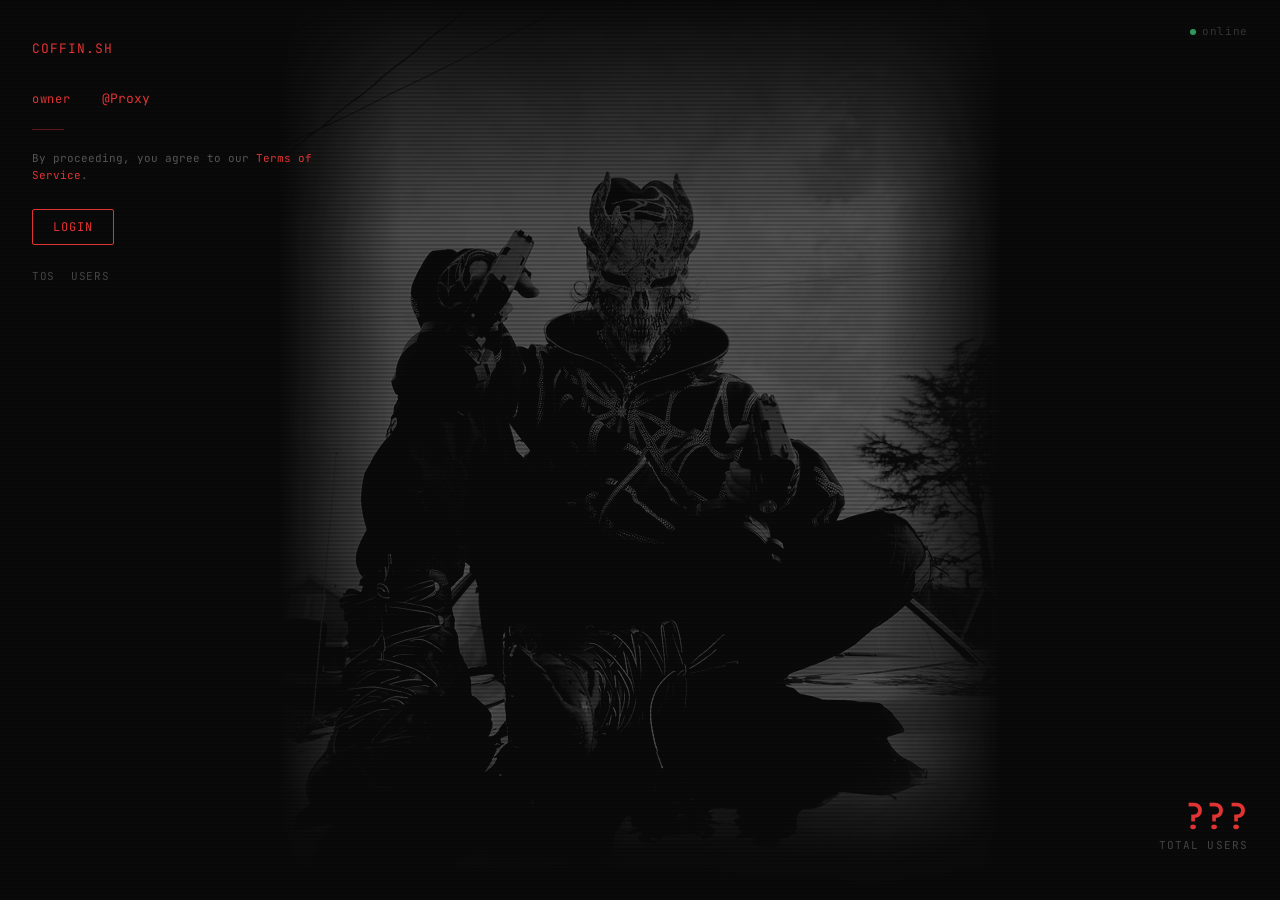
==== index.html @ 94bc4b24 "Add files via upload" ====
<!DOCTYPE html>
<html lang="en">
<head>
  <meta charset="UTF-8">
  <meta name="viewport" content="width=device-width, initial-scale=1.0">
  <title>coffin.sh</title>
  <link rel="preconnect" href="https://fonts.googleapis.com">
  <link rel="preconnect" href="https://fonts.gstatic.com" crossorigin>
  <link href="https://fonts.googleapis.com/css2?family=JetBrains+Mono:wght@400;500&display=swap" rel="stylesheet">
  <style>
    * { box-sizing: border-box; margin: 0; padding: 0; }
    html, body { height: 100%; }

    body {
      font-family: 'JetBrains Mono', monospace;
      background: #0a0a0a;
      color: #c9c9c9;
      min-height: 100vh;
    }

    .cof-root {
      position: relative;
      overflow: hidden;
      min-height: 100vh;
      display: flex;
      flex-direction: column;
      animation: flicker 8s infinite;
    }

    .bg-img {
      position: fixed;
      left: 50%;
      transform: translateX(-50%);
      bottom: 0;
      height: 100vh;
      width: auto;
      object-fit: cover;
      object-position: center bottom;
      z-index: 0;
      pointer-events: none;
      filter: grayscale(1) brightness(0.9) contrast(1.1);
      mask-image: linear-gradient(to top, transparent 0%, black 15%);
      -webkit-mask-image: linear-gradient(to top, transparent 0%, black 15%);
      mix-blend-mode: screen;
    }

    .scanlines {
      position: fixed;
      inset: 0;
      pointer-events: none;
      z-index: 2;
      background: repeating-linear-gradient(
        0deg,
        transparent,
        transparent 2px,
        rgba(0,0,0,0.18) 2px,
        rgba(0,0,0,0.18) 4px
      );
    }

    .content {
      position: relative;
      z-index: 3;
      display: grid;
      grid-template-columns: 1fr 1fr;
      flex: 1;
      padding: 2.5rem 2rem 3rem;
      gap: 2rem;
      min-height: 100vh;
    }

    .left { display: flex; flex-direction: column; }
    .right { display: flex; flex-direction: column; justify-content: flex-end; align-items: flex-end; }

    .logo {
      font-size: 13px;
      letter-spacing: 0.08em;
      color: #e03333;
      margin-bottom: 2rem;
      text-transform: uppercase;
    }

    .meta-row {
      display: flex;
      align-items: baseline;
      gap: 10px;
      font-size: 13px;
      line-height: 1.5;
    }

    .meta-label {
      color: #e03333;
      min-width: 60px;
      font-size: 12px;
      letter-spacing: 0.06em;
    }

    .meta-val a {
      color: #e03333;
      text-decoration: none;
      transition: color 0.15s;
    }

    .meta-val a:hover { color: #ff4444; }

    .divider {
      width: 32px;
      height: 1px;
      background: #e03333;
      opacity: 0.4;
      margin: 1.25rem 0;
    }

    .tos-note {
      font-size: 11px;
      color: #555;
      line-height: 1.6;
      max-width: 320px;
    }

    .tos-note a { color: #e03333; text-decoration: none; }
    .tos-note a:hover { text-decoration: underline; }

    .actions { margin-top: 1.5rem; }

    .btn {
      display: inline-flex;
      align-items: center;
      font-family: 'JetBrains Mono', monospace;
      font-size: 12px;
      letter-spacing: 0.08em;
      text-transform: uppercase;
      text-decoration: none;
      padding: 9px 20px;
      border-radius: 2px;
      border: 1px solid #e03333;
      cursor: pointer;
      color: #e03333;
      background: transparent;
      position: relative;
      overflow: hidden;
      transition: color 0.3s ease;
      z-index: 0;
    }

    .btn::before {
      content: '';
      position: absolute;
      top: 0;
      left: -100%;
      width: 100%;
      height: 100%;
      background: linear-gradient(
        90deg,
        transparent 0%,
        rgba(255,255,255,0.08) 40%,
        rgba(255,255,255,0.18) 50%,
        rgba(255,255,255,0.08) 60%,
        transparent 100%
      ),
      linear-gradient(90deg, #e03333 0%, #e03333 100%);
      transition: left 0.35s cubic-bezier(0.4, 0, 0.2, 1);
      z-index: -1;
    }

    .btn:hover::before {
      left: 0;
    }

    .btn:hover {
      color: #0a0a0a;
      border-color: #e03333;
    }

    .stat-block { text-align: right; }

    .stat-num {
      font-size: 36px;
      font-weight: 500;
      color: #e03333;
      letter-spacing: -0.02em;
      line-height: 1;
    }

    .stat-label {
      font-size: 11px;
      color: #444;
      letter-spacing: 0.1em;
      text-transform: uppercase;
      margin-top: 4px;
    }

    .corner-tag {
      position: fixed;
      top: 1.5rem;
      right: 2rem;
      font-size: 11px;
      color: #333;
      letter-spacing: 0.06em;
      z-index: 10;
    }

    .status-dot {
      display: inline-block;
      width: 6px;
      height: 6px;
      background: #2a9d5c;
      border-radius: 50%;
      margin-right: 6px;
      animation: pulse 2s infinite;
    }

    @keyframes pulse {
      0%, 100% { opacity: 1; }
      50% { opacity: 0.4; }
    }

    .social-links { display: flex; gap: 16px; margin-top: 1.5rem; }

    .social-link {
      font-size: 11px;
      color: #444;
      text-decoration: none;
      letter-spacing: 0.06em;
      text-transform: uppercase;
      position: relative;
      overflow: hidden;
      transition: color 0.3s ease;
    }

    .social-link::before {
      content: '';
      position: absolute;
      bottom: 0;
      left: -100%;
      width: 100%;
      height: 1px;
      background: linear-gradient(
        90deg,
        transparent,
        rgba(255,255,255,0.4),
        #e03333,
        rgba(255,255,255,0.4),
        transparent
      );
      transition: left 0.35s cubic-bezier(0.4, 0, 0.2, 1);
    }

    .social-link:hover::before { left: 0; }
    .social-link:hover { color: #e03333; }

    @keyframes flicker {
      0%, 97%, 100% { opacity: 1; }
      98% { opacity: 0.85; }
      99% { opacity: 1; }
      99.5% { opacity: 0.9; }
    }
  </style>
</head>
<body>
  <div class="cof-root" role="main">
    <img class="bg-img" src="[data-uri]" alt="">
    <div class="scanlines"></div>
    <span class="corner-tag"><span class="status-dot"></span>online</span>
    <div class="content">
      <div class="left">
        <div class="logo">coffin.sh</div>
        <div class="meta-row">
          <span class="meta-label">owner</span>
          <span class="meta-val"><a href="/proxy.html">@Proxy</a></span>
        </div>
        <div class="divider"></div>
        <p class="tos-note">By proceeding, you agree to our <a href="/tos.html">Terms of Service</a>.</p>
        <div class="actions">
          <a class="btn" href="/login.html">login</a>
        </div>
        <div class="social-links">
          <a class="social-link" href="/tos.html">tos</a>
          <a class="social-link" href="/users.html">users</a>
        </div>
      </div>
      <div class="right">
        <div class="stat-block">
          <div class="stat-num">???</div>
          <div class="stat-label">total users</div>
        </div>
      </div>
    </div>
  </div>
</body>
</html>
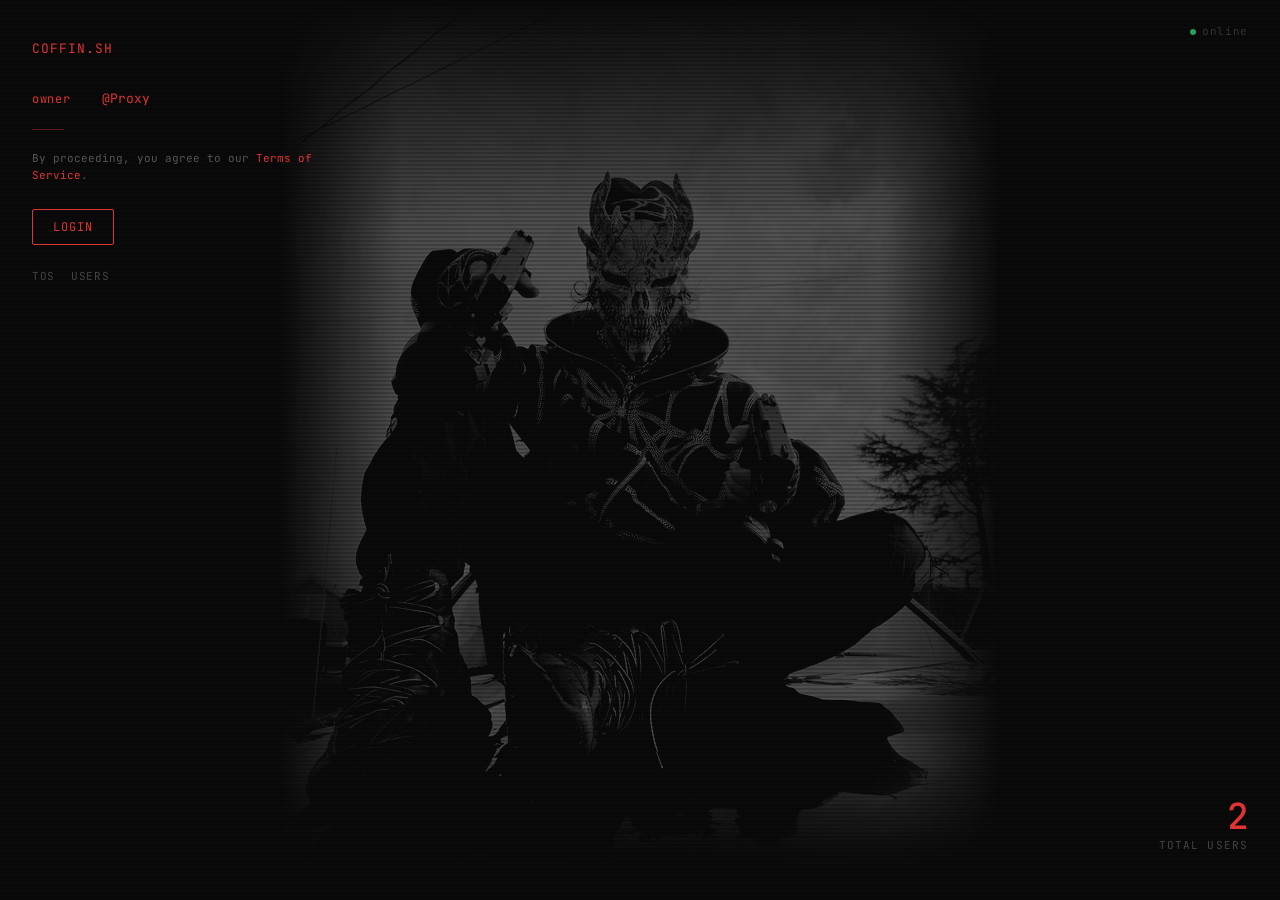
==== commit 6db6addc: "Update index.html" ====
--- a/index.html
+++ b/index.html
@@ -281,11 +281,11 @@
       </div>
       <div class="right">
         <div class="stat-block">
-          <div class="stat-num">???</div>
+          <div class="stat-num">2</div>
           <div class="stat-label">total users</div>
         </div>
       </div>
     </div>
   </div>
 </body>
-</html>+</html>
